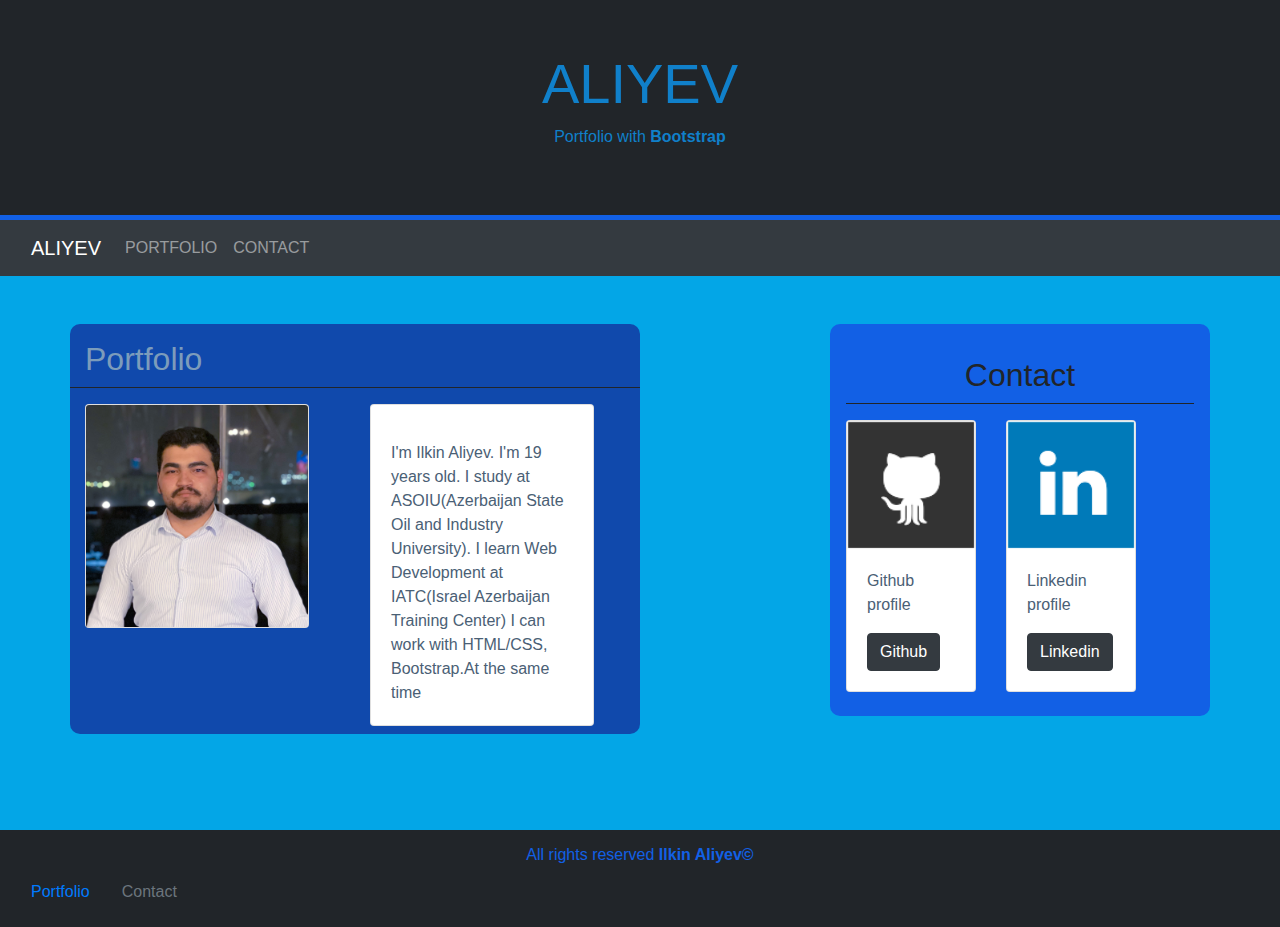
==== index.html @ 1ef36a15 "Add files via upload" ====
<!DOCTYPE html>
<html lang="en">

<head>
    <meta charset="UTF-8">
    <meta http-equiv="X-UA-Compatible" content="IE=edge">
    <meta name="viewport" content="width=device-width, initial-scale=1.0">
    <!-- bootstrap cdn -->
    <link rel="stylesheet" href="https://stackpath.bootstrapcdn.com/bootstrap/4.3.1/css/bootstrap.min.css"
        integrity="sha384-ggOyR0iXCbMQv3Xipma34MD+dH/1fQ784/j6cY/iJTQUOhcWr7x9JvoRxT2MZw1T" crossorigin="anonymous">
    <title>Home(Bootstrap)</title>
    <link rel="stylesheet" href="assets/css/style.css">
</head>

<body>
    <div class="header" style="background-color: #212529;padding: 50px;text-align: center;">
        <h1 class="display-4">ALIYEV</h1>
        <p class="h">Portfolio with <b>Bootstrap</b></p>
    </div>

    <nav class="navbar navbar-expand-lg navbar-dark bg-dark">
        <div class="container-fluid">
            <a class="navbar-brand" href="index.html">ALIYEV</a>
            <button class="navbar-toggler" type="button" data-toggle="collapse" data-target="#navbarNav"
                aria-controls="navbarNav" aria-expanded="false" aria-label="Toggle navigation">
                <span class="navbar-toggler-icon"></span>
            </button>
            <div class="collapse navbar-collapse" id="navbarNav">
                <ul class="navbar-nav">
                    <li class="nav-item">
                        <a class="nav-link" href="portfolio.html">PORTFOLIO</a>
                    </li>
                    <li class="nav-item">
                        <a class="nav-link" href="contact.html">CONTACT</a>
                    </li>
                </ul>
            </div>
        </div>
    </nav>

    <div class="container">
        <div class="row mt-5 justify-content-between">
            <div class="col-12 col-sm-12 col-md-8 col-lg-6 col-xl-6 content mb-5">
                <div class="row">
                    <div class="col-12 mt-3 mb-3 portfolioText">
                        <h2>Portfolio</h2>
                    </div>
                </div>
                <div class="row ">
                    <div class="col-6 col-sm-6 col-md-6 col-lg-6 col-xl-6 mb-2">
                        <div class="card" style="width: 14rem;">
                            <img src="./assets/images/Özüm profil.jpg" class="card-img-top" alt="html">
                        </div>
                    </div>
                    <div class="col-6 col-sm-6 col-md-6 col-lg-6 col-xl-6 mb-2">
                        <div class="card" style="width: 14rem;">
                            <p></p>
                            <div class="card-body">
                                <p class="card-text">I'm Ilkin Aliyev. I'm 19 years old. I study at ASOIU(Azerbaijan State Oil and Industry University). I learn Web Development at IATC(Israel Azerbaijan Training Center)
                                I can work with HTML/CSS, Bootstrap.At the same time 
                                </p>
                            </div>
                        </div>
                    </div>
                </div>

            </div>

            <div class="col-sm-12 col-md-3 col-lg-4 col-xl-4 justify-content-center">
                <div class="row contact p-3">

                    <div class="col-sm-12 col-md-12 col-lg-12 col-xl-12 mt-3 mb-3 connectMe">
                        <h2>Contact</h2>
                    </div>

                    <div class="row justify-content-between">
                        <div class="col-6 col-sm-6 col-md-12 col-xl-6 col-lg-6 mb-2" style="width: 10rem;">
                            <div class="card">
                                <img src="assets/images/github-128.png" class="card-img-top" alt="...">
                                <div class="card-body">
                                    <p class="card-text">Github profile</p>
                                    <a href="https://github.com/" target="_blank"
                                        class="btn btn-dark">Github</a>
                                </div>
                            </div>
                        </div>
                        <div class="col-6 col-sm-6 col-md-12 col-xl-6 col-lg-6 mb-2" style="width: 10rem;">
                            <div class="card">
                                <img src="assets/images/linkedin-128.png" class="card-img-top" alt="...">
                                <div class="card-body">
                                    <p class="card-text">Linkedin profile</p>
                                    <a href="https://www.linkedin.com/in/ilkinaliyev-/" target="_blank"
                                        class="btn btn-dark">Linkedin</a>
                                </div>
                            </div>
                        </div>
                    </div>

                </div>
            </div>
        </div>
    </div>
    <div class="mt-5" style="background-color:#212529;padding: 15px;text-align: center;">
        <h6 class="footer">All rights reserved <b>Ilkin Aliyev© </b></h6>
        <ul class="nav">
            <li class="nav-item">
                <a class="nav-link active" aria-current="page" href="#">Portfolio</a>
            </li>
            <li class="nav-item">
                <a class="nav-link disabled" href="#" tabindex="-1" aria-disabled="true">Contact</a>
            </li>
        </ul>
    </div>

 </body>
---- assets/css/style.css ----
.header{
    color: #1080ca;
    border-bottom: 5px solid #1260e5;
}
body{
    background-color: rgb(3, 166, 231);
}

.content{
    background-color: #1049ac;
    border-radius: 10px;
}
.portfolioText{
    color: #7c9cbb;
    border-bottom: 1px solid #212529;
}
.card-body p{
    color: #4a6075;
}
.card-body a{
    text-align: center;
}
.contact{
    background-color: #1260e5;

    border-radius: 10px;
}
.footer{
    color: #1260e5;
}
.connectMe{
    color: #212529;
    text-align: center;
    border-bottom: 1px solid #212529;
}
.contact1{
    color: white;
}
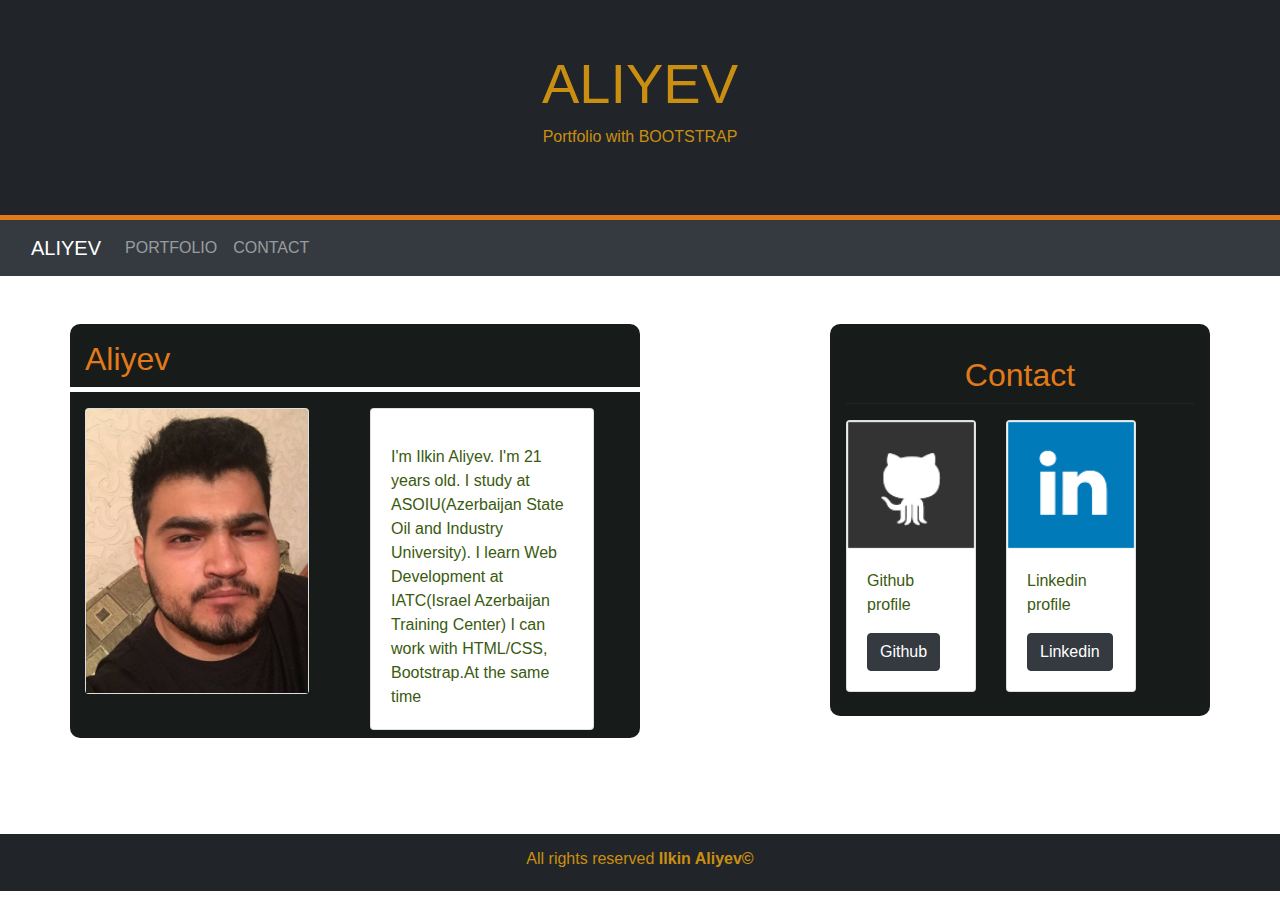
==== commit 1b350914: "Add files via upload" ====
--- a/index.html
+++ b/index.html
@@ -5,7 +5,6 @@
     <meta charset="UTF-8">
     <meta http-equiv="X-UA-Compatible" content="IE=edge">
     <meta name="viewport" content="width=device-width, initial-scale=1.0">
-    <!-- bootstrap cdn -->
     <link rel="stylesheet" href="https://stackpath.bootstrapcdn.com/bootstrap/4.3.1/css/bootstrap.min.css"
         integrity="sha384-ggOyR0iXCbMQv3Xipma34MD+dH/1fQ784/j6cY/iJTQUOhcWr7x9JvoRxT2MZw1T" crossorigin="anonymous">
     <title>Home(Bootstrap)</title>
@@ -15,7 +14,7 @@
 <body>
     <div class="header" style="background-color: #212529;padding: 50px;text-align: center;">
         <h1 class="display-4">ALIYEV</h1>
-        <p class="h">Portfolio with <b>Bootstrap</b></p>
+        <p class="h">Portfolio with BOOTSTRAP</p>
     </div>
 
     <nav class="navbar navbar-expand-lg navbar-dark bg-dark">
@@ -43,20 +42,20 @@
             <div class="col-12 col-sm-12 col-md-8 col-lg-6 col-xl-6 content mb-5">
                 <div class="row">
                     <div class="col-12 mt-3 mb-3 portfolioText">
-                        <h2>Portfolio</h2>
+                        <h2>Aliyev</h2>
                     </div>
                 </div>
                 <div class="row ">
                     <div class="col-6 col-sm-6 col-md-6 col-lg-6 col-xl-6 mb-2">
                         <div class="card" style="width: 14rem;">
-                            <img src="./assets/images/Özüm profil.jpg" class="card-img-top" alt="html">
+                            <img src="./assets/images/me.jpg" class="card-img-top" alt="html">
                         </div>
                     </div>
                     <div class="col-6 col-sm-6 col-md-6 col-lg-6 col-xl-6 mb-2">
                         <div class="card" style="width: 14rem;">
                             <p></p>
                             <div class="card-body">
-                                <p class="card-text">I'm Ilkin Aliyev. I'm 19 years old. I study at ASOIU(Azerbaijan State Oil and Industry University). I learn Web Development at IATC(Israel Azerbaijan Training Center)
+                                <p class="card-text">I'm Ilkin Aliyev. I'm 21 years old. I study at ASOIU(Azerbaijan State Oil and Industry University). I learn Web Development at IATC(Israel Azerbaijan Training Center)
                                 I can work with HTML/CSS, Bootstrap.At the same time 
                                 </p>
                             </div>
@@ -79,7 +78,7 @@
                                 <img src="assets/images/github-128.png" class="card-img-top" alt="...">
                                 <div class="card-body">
                                     <p class="card-text">Github profile</p>
-                                    <a href="https://github.com/" target="_blank"
+                                    <a href="https://github.com/aliyevilkin" target="_blank"
                                         class="btn btn-dark">Github</a>
                                 </div>
                             </div>
@@ -102,14 +101,15 @@
     </div>
     <div class="mt-5" style="background-color:#212529;padding: 15px;text-align: center;">
         <h6 class="footer">All rights reserved <b>Ilkin Aliyev© </b></h6>
-        <ul class="nav">
-            <li class="nav-item">
-                <a class="nav-link active" aria-current="page" href="#">Portfolio</a>
-            </li>
-            <li class="nav-item">
-                <a class="nav-link disabled" href="#" tabindex="-1" aria-disabled="true">Contact</a>
-            </li>
-        </ul>
+       
     </div>
-
+<script src="https://code.jquery.com/jquery-3.3.1.slim.min.js"
+    integrity="sha384-q8i/X+965DzO0rT7abK41JStQIAqVgRVzpbzo5smXKp4YfRvH+8abtTE1Pi6jizo"
+    crossorigin="anonymous"></script>
+<script src="https://cdnjs.cloudflare.com/ajax/libs/popper.js/1.14.7/umd/popper.min.js"
+    integrity="sha384-UO2eT0CpHqdSJQ6hJty5KVphtPhzWj9WO1clHTMGa3JDZwrnQq4sF86dIHNDz0W1"
+    crossorigin="anonymous"></script>
+<script src="https://stackpath.bootstrapcdn.com/bootstrap/4.3.1/js/bootstrap.min.js"
+    integrity="sha384-JjSmVgyd0p3pXB1rRibZUAYoIIy6OrQ6VrjIEaFf/nJGzIxFDsf4x0xIM+B07jRM"
+    crossorigin="anonymous"></script>
  </body>--- a/assets/css/style.css
+++ b/assets/css/style.css
@@ -1,35 +1,36 @@
 .header{
-    color: #1080ca;
-    border-bottom: 5px solid #1260e5;
+    color: #ca8f10;
+    border-bottom: 5px solid #e27a19;
 }
 body{
-    background-color: rgb(3, 166, 231);
+    background-color: rgb(255, 255, 255);
 }
 
 .content{
-    background-color: #1049ac;
+    background-color: #171b1a;
+
     border-radius: 10px;
 }
 .portfolioText{
-    color: #7c9cbb;
-    border-bottom: 1px solid #212529;
+    color: #e27a19;
+    border-bottom: 5px solid #ffffff;
 }
 .card-body p{
-    color: #4a6075;
+    color: #3a5a0f;
 }
 .card-body a{
     text-align: center;
 }
 .contact{
-    background-color: #1260e5;
-
+    background-color: #171b1a;
+    
     border-radius: 10px;
 }
 .footer{
-    color: #1260e5;
+    color: #ca8f10;
 }
 .connectMe{
-    color: #212529;
+    color: #e27a19;
     text-align: center;
     border-bottom: 1px solid #212529;
 }
